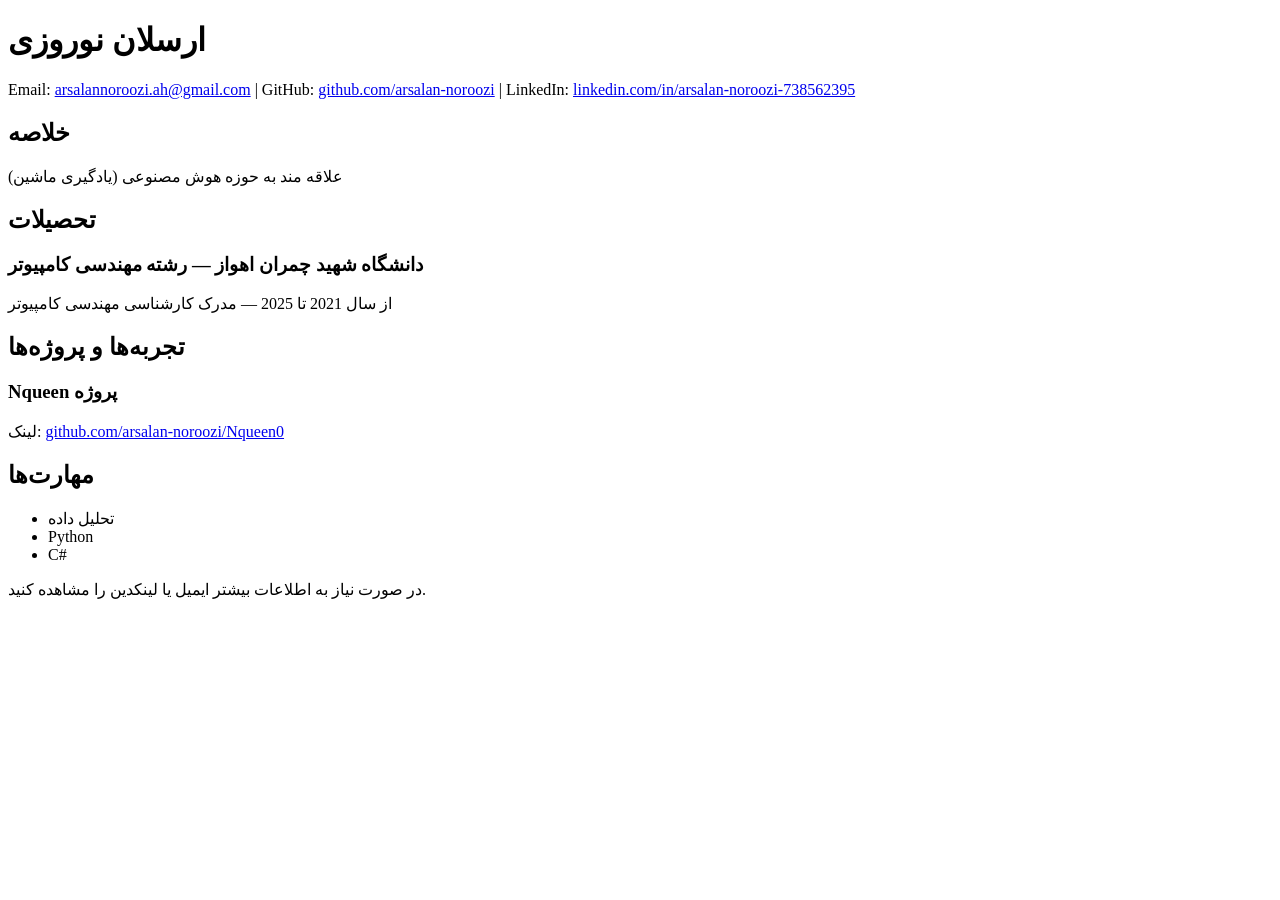
==== index.html @ 2630077b "Add files via upload" ====
<!doctype html>
<html lang="fa">
<head>
  <meta charset="utf-8">
  <meta name="viewport" content="width=device-width,initial-scale=1">
  <title>رزومه — ارسلان نوروزی</title>
</head>
<body>
  <header>
    <h1>ارسلان نوروزی</h1>
    <p>
      Email: <a href="mailto:arsalannoroozi.ah@gmail.com">arsalannoroozi.ah@gmail.com</a> |
      GitHub: <a href="https://github.com/arsalan-noroozi" target="_blank" rel="noopener">github.com/arsalan-noroozi</a> |
      LinkedIn: <a href="https://www.linkedin.com/in/arsalan-noroozi-738562395" target="_blank" rel="noopener">linkedin.com/in/arsalan-noroozi-738562395</a>
    </p>
  </header>

  <main>
    <section aria-labelledby="summary">
      <h2 id="summary">خلاصه</h2>
      <p>علاقه مند به حوزه هوش مصنوعی (یادگیری ماشین)</p>
    </section>

    <section aria-labelledby="education">
      <h2 id="education">تحصیلات</h2>
      <article>
        <h3>دانشگاه شهید چمران اهواز — رشته مهندسی کامپیوتر</h3>
        <p>از سال 2021 تا 2025 — مدرک کارشناسی مهندسی کامپیوتر</p>
      </article>
    </section>

    <section aria-labelledby="experience">
      <h2 id="experience">تجربه‌ها و پروژه‌ها</h2>

      <article>
        <h3>Nqueen پروژه</h3>
        <p></p>
        <p>لینک: <a href="https://github.com/arsalan-noroozi/Nqueen0" target="_blank" rel="noopener">github.com/arsalan-noroozi/Nqueen0</a></p>
      </article>
    </section>

    <section aria-labelledby="skills">
      <h2 id="skills">مهارت‌ها</h2>
      <ul>
        <li>تحلیل داده</li>
        <li>Python</li>
        <li>C#</li>
      </ul>
    </section>
  </main>

  <footer>
    <p>در صورت نیاز به اطلاعات بیشتر ایمیل یا لینکدین را مشاهده کنید.</p>
  </footer>
</body>
</html>
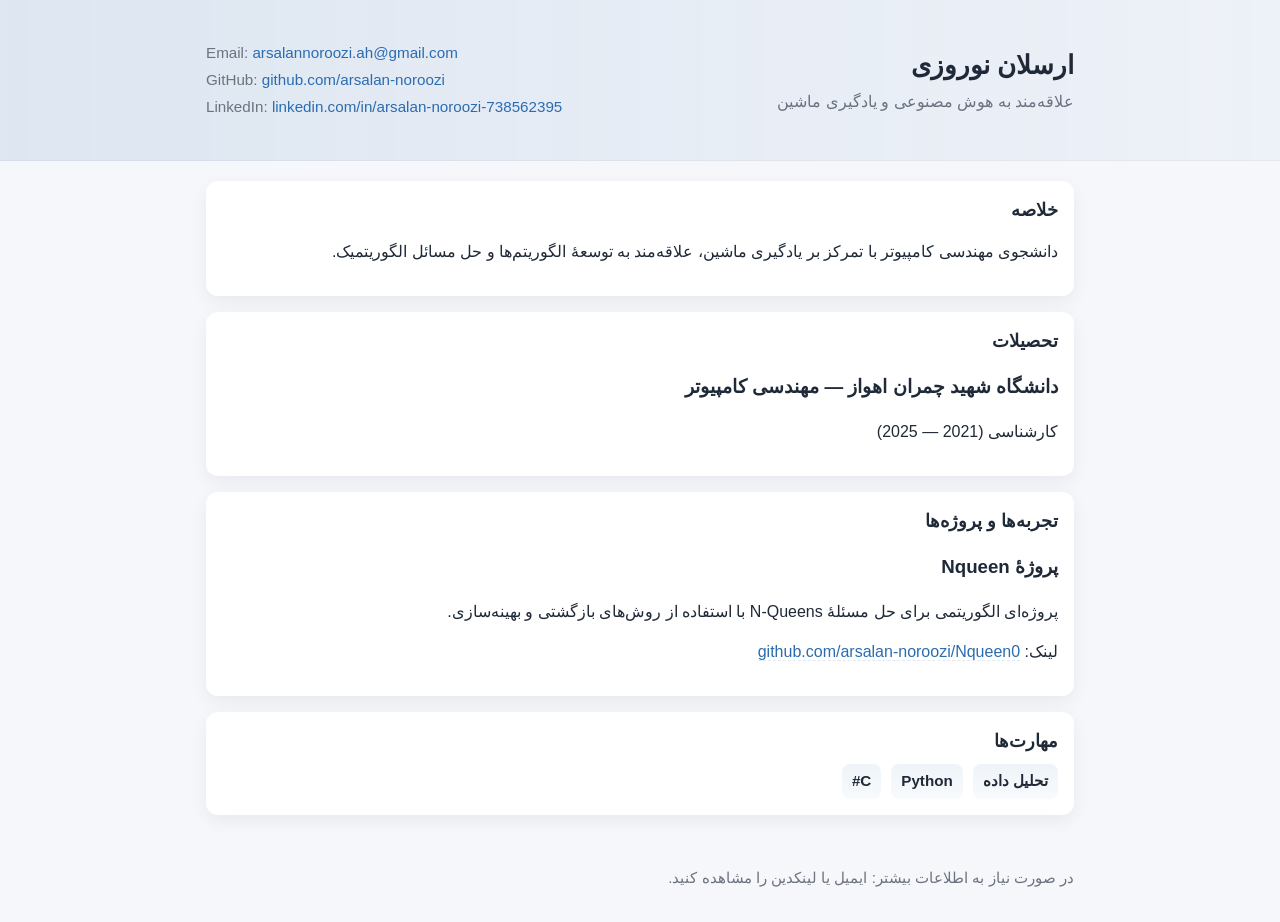
==== commit ac01f81a: "Update index.html" ====
--- a/index.html
+++ b/index.html
@@ -1,47 +1,52 @@
 <!doctype html>
-<html lang="fa">
+<html lang="fa" dir="rtl">
 <head>
   <meta charset="utf-8">
   <meta name="viewport" content="width=device-width,initial-scale=1">
   <title>رزومه — ارسلان نوروزی</title>
+  <link rel="stylesheet" href="css/styles.css">
 </head>
 <body>
-  <header>
-    <h1>ارسلان نوروزی</h1>
-    <p>
-      Email: <a href="mailto:arsalannoroozi.ah@gmail.com">arsalannoroozi.ah@gmail.com</a> |
-      GitHub: <a href="https://github.com/arsalan-noroozi" target="_blank" rel="noopener">github.com/arsalan-noroozi</a> |
-      LinkedIn: <a href="https://www.linkedin.com/in/arsalan-noroozi-738562395" target="_blank" rel="noopener">linkedin.com/in/arsalan-noroozi-738562395</a>
-    </p>
+  <header class="site-header">
+    <div class="container header-inner">
+      <div class="name-block">
+        <h1>ارسلان نوروزی</h1>
+        <p class="role">علاقه‌مند به هوش مصنوعی و یادگیری ماشین</p>
+      </div>
+      <div class="contact">
+        <p>Email: <a href="mailto:arsalannoroozi.ah@gmail.com">arsalannoroozi.ah@gmail.com</a></p>
+        <p>GitHub: <a href="https://github.com/arsalan-noroozi" target="_blank" rel="noopener">github.com/arsalan-noroozi</a></p>
+        <p>LinkedIn: <a href="https://www.linkedin.com/in/arsalan-noroozi-738562395" target="_blank" rel="noopener">linkedin.com/in/arsalan-noroozi-738562395</a></p>
+      </div>
+    </div>
   </header>
 
-  <main>
-    <section aria-labelledby="summary">
+  <main class="container">
+    <section aria-labelledby="summary" class="card">
       <h2 id="summary">خلاصه</h2>
-      <p>علاقه مند به حوزه هوش مصنوعی (یادگیری ماشین)</p>
+      <p>دانشجوی مهندسی کامپیوتر با تمرکز بر یادگیری ماشین، علاقه‌مند به توسعهٔ الگوریتم‌ها و حل مسائل الگوریتمیک.</p>
     </section>
 
-    <section aria-labelledby="education">
+    <section aria-labelledby="education" class="card">
       <h2 id="education">تحصیلات</h2>
       <article>
-        <h3>دانشگاه شهید چمران اهواز — رشته مهندسی کامپیوتر</h3>
-        <p>از سال 2021 تا 2025 — مدرک کارشناسی مهندسی کامپیوتر</p>
+        <h3>دانشگاه شهید چمران اهواز — مهندسی کامپیوتر</h3>
+        <p>کارشناسی (2021 — 2025)</p>
       </article>
     </section>
 
-    <section aria-labelledby="experience">
+    <section aria-labelledby="experience" class="card">
       <h2 id="experience">تجربه‌ها و پروژه‌ها</h2>
-
       <article>
-        <h3>Nqueen پروژه</h3>
-        <p></p>
+        <h3>پروژهٔ Nqueen</h3>
+        <p>پروژه‌ای الگوریتمی برای حل مسئلهٔ N-Queens با استفاده از روش‌های بازگشتی و بهینه‌سازی.</p>
         <p>لینک: <a href="https://github.com/arsalan-noroozi/Nqueen0" target="_blank" rel="noopener">github.com/arsalan-noroozi/Nqueen0</a></p>
       </article>
     </section>
 
-    <section aria-labelledby="skills">
+    <section aria-labelledby="skills" class="card">
       <h2 id="skills">مهارت‌ها</h2>
-      <ul>
+      <ul class="skills-list">
         <li>تحلیل داده</li>
         <li>Python</li>
         <li>C#</li>
@@ -49,8 +54,10 @@
     </section>
   </main>
 
-  <footer>
-    <p>در صورت نیاز به اطلاعات بیشتر ایمیل یا لینکدین را مشاهده کنید.</p>
+  <footer class="site-footer">
+    <div class="container">
+      <p>در صورت نیاز به اطلاعات بیشتر: ایمیل یا لینکدین را مشاهده کنید.</p>
+    </div>
   </footer>
 </body>
 </html>
--- a/css/styles.css
+++ b/css/styles.css
@@ -0,0 +1,160 @@
+/* styles.css - فقط CSS جداگانه، بدون JS */
+
+/* متغیرهای پایه */
+:root {
+  --bg: #f6f7fb;
+  --card: #ffffff;
+  --accent: #2b6cb0;
+  --accent-dark: #27619e; /* رنگ تیره‌تر برای hover */
+  --text: #1f2937;
+  --muted: #6b7280;
+  --radius: 12px;
+  --gap: 18px;
+  --container-width: 900px;
+  --transition: 200ms ease;
+  --font-family: "Arial", "Helvetica", sans-serif;
+}
+
+/* ریست و پایه */
+* {
+  box-sizing: border-box;
+}
+html,
+body {
+  height: 100%;
+}
+body {
+  margin: 0;
+  font-family: var(--font-family);
+  background: var(--bg);
+  color: var(--text);
+  -webkit-font-smoothing: antialiased;
+  -moz-osx-font-smoothing: grayscale;
+  line-height: 1.5;
+}
+
+/* کانتینر مرکزی */
+.container {
+  width: calc(100% - 32px);
+  max-width: var(--container-width);
+  margin: 20px auto;
+  padding: 0 16px;
+}
+
+/* هدر */
+.site-header {
+  background: linear-gradient(90deg, rgba(43, 108, 176, 0.12), rgba(43, 108, 176, 0.04));
+  padding: 18px 0;
+  border-bottom: 1px solid rgba(0, 0, 0, 0.04);
+}
+.header-inner {
+  display: flex;
+  align-items: center;
+  justify-content: space-between;
+  gap: var(--gap);
+  flex-wrap: wrap;
+}
+.name-block h1 {
+  margin: 0 0 6px 0;
+  font-size: 1.6rem;
+}
+.role {
+  margin: 0;
+  color: var(--muted);
+}
+
+/* تماس */
+.contact p {
+  margin: 4px 0;
+  color: var(--muted);
+  font-size: 0.95rem;
+}
+.contact a {
+  color: var(--accent);
+  text-decoration: none;
+  transition: color var(--transition);
+}
+.contact a:hover {
+  color: var(--accent-dark);
+}
+
+/* کارت‌ها (بخش‌ها) */
+.card {
+  background: var(--card);
+  border-radius: var(--radius);
+  padding: 16px;
+  margin: 16px 0;
+  box-shadow: 0 6px 18px rgba(15, 23, 42, 0.06);
+}
+.card h2 {
+  margin: 0 0 10px 0;
+  font-size: 1.1rem;
+}
+
+/* لیست مهارت‌ها */
+.skills-list {
+  display: flex;
+  gap: 10px;
+  flex-wrap: wrap;
+  list-style: none;
+  padding: 0;
+  margin: 8px 0 0 0;
+}
+.skills-list li {
+  background: linear-gradient(180deg, rgba(43, 108, 176, 0.08), rgba(43, 108, 176, 0.03));
+  padding: 6px 10px;
+  border-radius: 8px;
+  font-weight: 600;
+  font-size: 0.95rem;
+}
+
+/* لینک‌ها داخل مقالات */
+article a {
+  color: var(--accent);
+  text-decoration: none;
+  border-bottom: 1px dashed rgba(43, 108, 176, 0.15);
+  transition: all var(--transition);
+}
+article a:hover {
+  transform: translateY(-2px);
+  text-decoration: underline;
+}
+
+/* فوتر */
+.site-footer {
+  padding: 12px 0;
+  color: var(--muted);
+  font-size: 0.95rem;
+}
+
+/* ریسپانسیو */
+@media (min-width: 880px) {
+  .header-inner {
+    display: flex;
+  }
+  .contact {
+    text-align: left;
+  }
+  body[dir="rtl"] .contact {
+    text-align: right;
+  }
+}
+
+/* صفحات کوچک */
+@media (max-width: 479px) {
+  .name-block h1 {
+    font-size: 1.2rem;
+  }
+  .card {
+    padding: 12px;
+  }
+  .skills-list {
+    gap: 8px;
+  }
+}
+
+/* دسترس‌پذیری: فوکوس لینک‌ها */
+a:focus {
+  outline: 3px solid rgba(43, 108, 176, 0.12);
+  outline-offset: 2px;
+}
